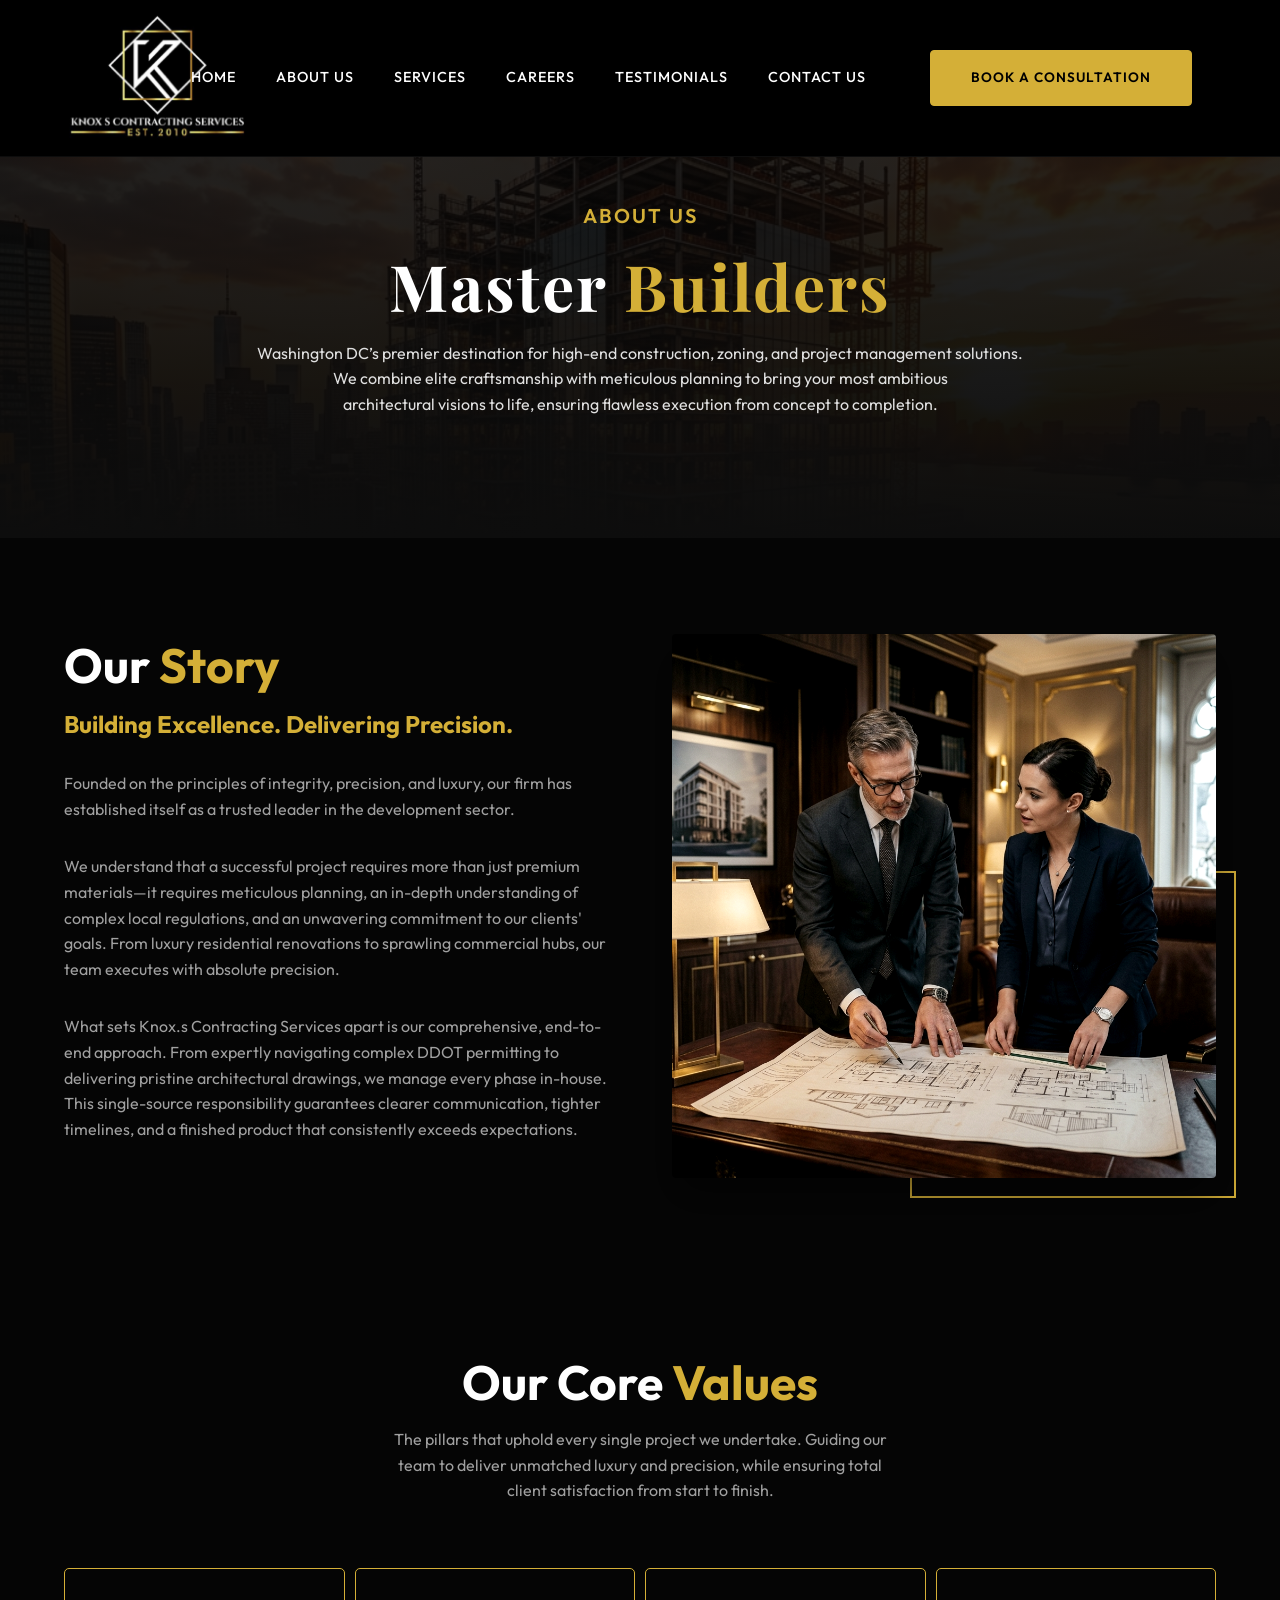
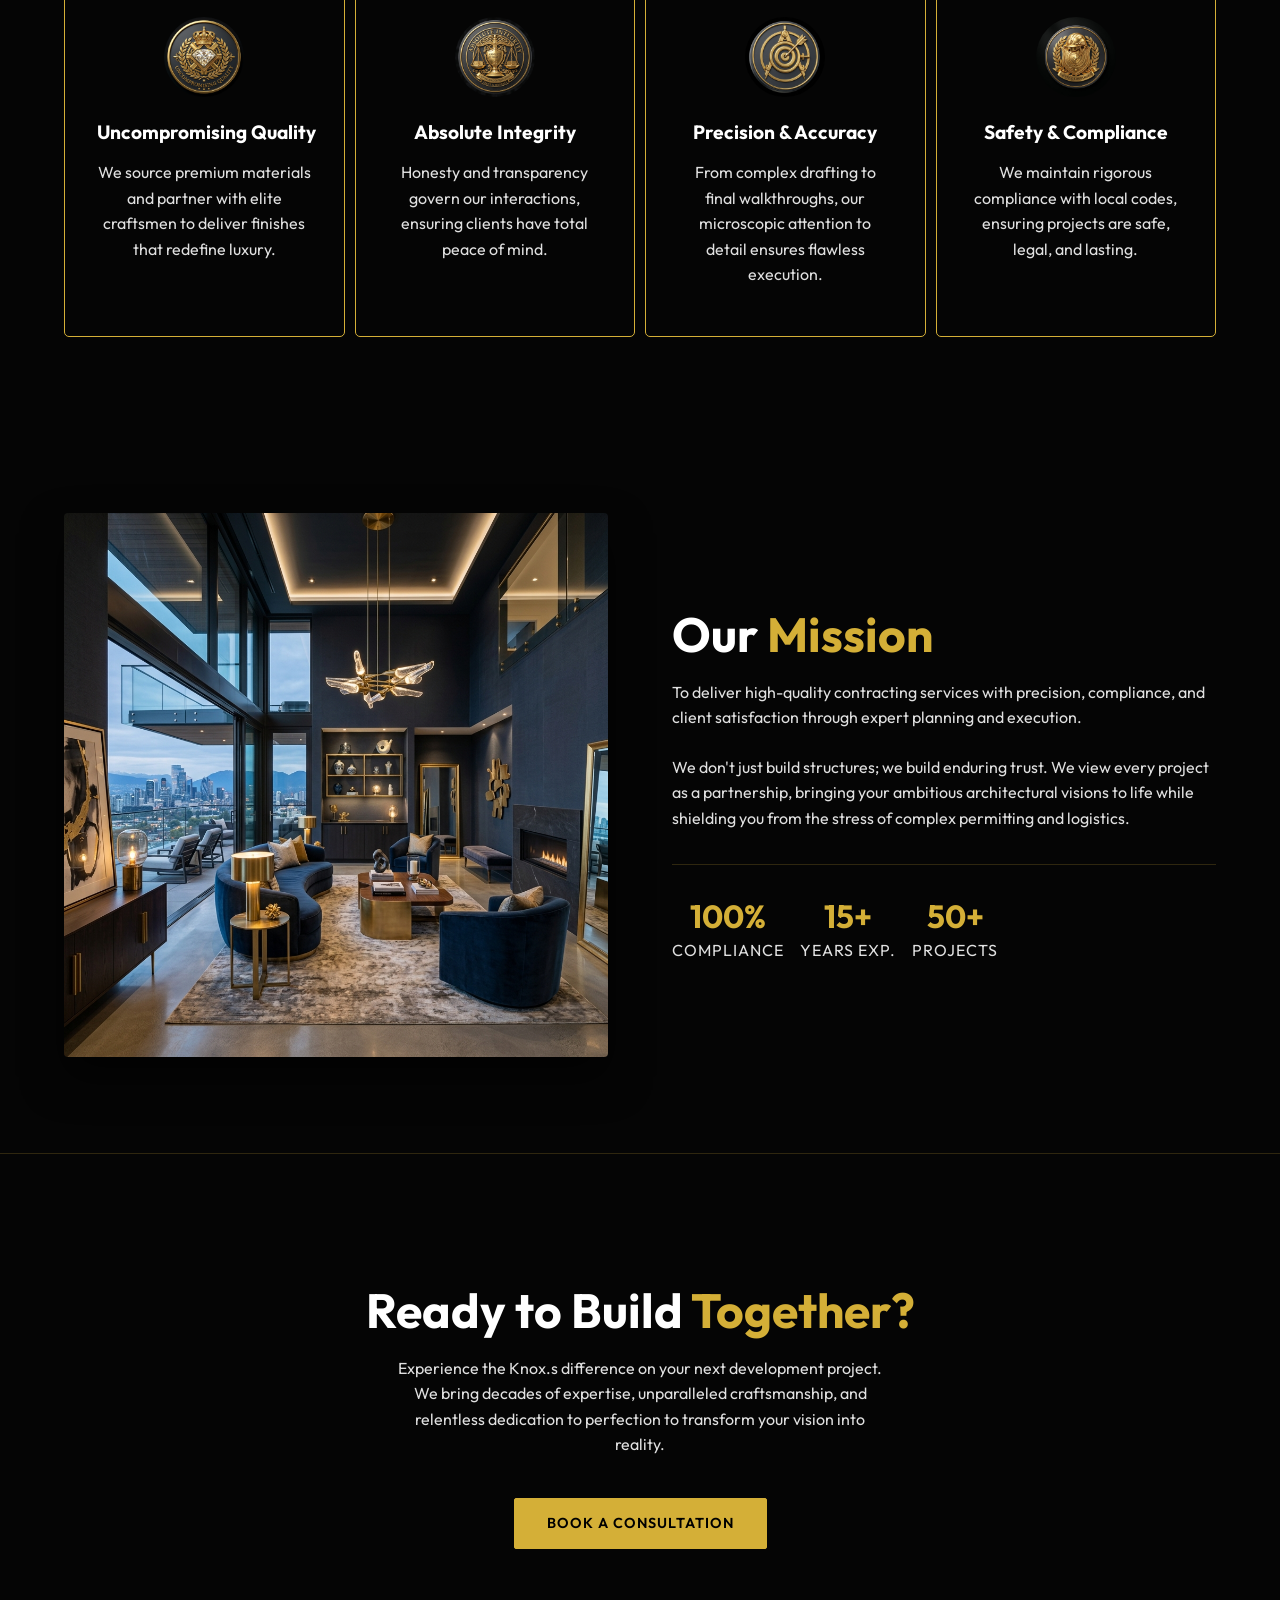
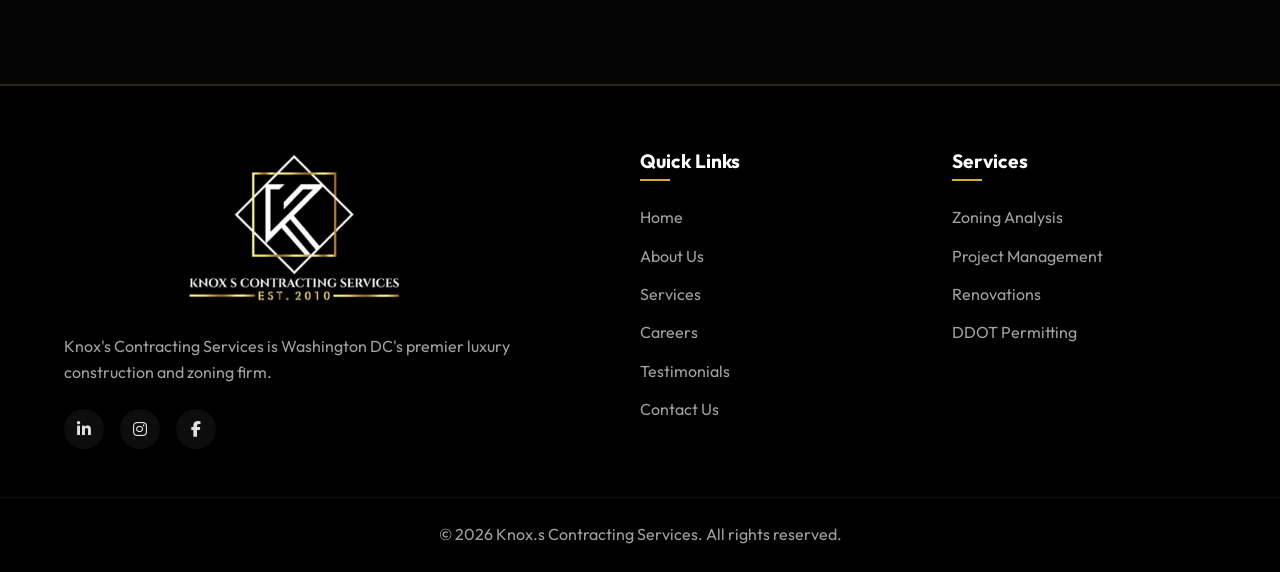
==== about.html @ 220d0be2 "feat: Add new single pages, generated images, responsive layouts, and fix navigation links" ====
<!DOCTYPE html>
<html lang="en">
<head>
    <meta charset="UTF-8">
    <meta name="viewport" content="width=device-width, initial-scale=1.0">
    <title>Knox.s Contracting Services | About Us</title>
    <meta name="description" content="Learn more about Knox.s Contracting Services, Washington DC's premier luxury construction firm.">
    <!-- Google Fonts -->
    <link rel="preconnect" href="https://fonts.googleapis.com">
    <link rel="preconnect" href="https://fonts.gstatic.com" crossorigin>
    <link href="https://fonts.googleapis.com/css2?family=Outfit:wght@300;400;500;700&family=Playfair+Display:ital,wght@0,600;1,600&display=swap" rel="stylesheet">
    <!-- FontAwesome for Icons -->
    <link rel="stylesheet" href="https://cdnjs.cloudflare.com/ajax/libs/font-awesome/6.4.0/css/all.min.css">
    <link rel="stylesheet" href="styles1.css">
    <style>
        .about-hero {
            position: relative;
            padding: 200px 0 120px;
            background-image: url('images/about_hero_new.png');
            background-size: cover;
            background-position: center;
            background-attachment: fixed;
            text-align: center;
            border-bottom: 2px solid var(--primary-gold);
        }
        .about-hero-overlay {
            position: absolute;
            top: 0;
            left: 0;
            width: 100%;
            height: 100%;
            background: linear-gradient(to bottom, rgba(0,0,0,0.8) 0%, rgba(13,13,13,1) 100%);
            z-index: 1;
        }
        .about-hero .container {
            position: relative;
            z-index: 2;
        }
        .about-hero .page-title {
            font-size: 4rem;
            margin-bottom: 1rem;
            font-family: 'Playfair Display', serif;
            letter-spacing: 2px;
        }
        .about-hero .lead {
            font-size: 1.2rem;
            color: var(--text-muted);
            max-width: 700px;
            margin: 0 auto;
        }
        
        .core-values {
            padding: 5rem 0;
            background-color: var(--bg-card);
        }
        .values-grid {
            display: grid;
            grid-template-columns: repeat(auto-fit, minmax(250px, 1fr));
            gap: 10px;
            margin-top: 3rem;
        }
        .value-card {
            padding: 3rem 2rem;
            text-align: center;
            border: 1px solid var(--clr-gold);
            border-radius: 5px;
            transition: all 0.4s ease;
            background: transparent;
        }
        .value-card:hover {
            transform: translateY(-10px);
        }
        .value-card i {
            font-size: 2.5rem;
            color: var(--primary-gold);
            margin-bottom: 1.5rem;
        }
        .value-card h3 {
            margin-bottom: 1rem;
            font-size: 1.2rem;
            white-space: nowrap;
        }

        .mission-section {
            display: grid;
            grid-template-columns: 1fr 1fr;
            gap: 4rem;
            align-items: center;
        }
        .mission-image {
            position: relative;
        }
        .mission-image img {
            width: 100%;
            border-radius: 4px;
            box-shadow: 0 20px 40px rgba(0,0,0,0.6);
        }
        .mission-image::before {
            content: '';
            position: absolute;
            top: -20px;
            left: -20px;
            width: 100%;
            height: 100%;
            border: 2px solid var(--primary-gold);
            z-index: -1;
            border-radius: 4px;
        }
        @media (max-width: 992px) {
            .mission-section {
                grid-template-columns: 1fr;
            }
            .mission-image {
                order: -1;
            }
        }
    </style>
</head>
<body>

    <!-- Header Navigation -->
    <header class="navbar">
        <div class="container nav-container">
            <a href="index.html" class="logo">
                <img src="images/logo.png" alt="Knox.s Contracting Services" class="nav-logo">
            </a>
            <nav class="nav-links">
                <a href="index.html">Home</a>
                <a href="about.html" class="active">About Us</a>
                <a href="services.html">Services</a>
                <a href="careers.html">Careers</a>
                <a href="testimonials.html">Testimonials</a>
                <a href="index.html#contact">Contact Us</a>
                <a href="consultation.html" class="btn btn-primary">Book a Consultation</a>
            </nav>
            <button class="mobile-menu-btn"><i class="fas fa-bars"></i></button>
        </div>
    </header>

    <!-- Page Header (Hero) -->
    <section class="about-hero">
        <div class="about-hero-overlay"></div>
        <div class="container reveal">
            <div style="font-size: 20px; text-transform: uppercase; letter-spacing: 2px; color: var(--clr-gold); font-weight: 600; margin-bottom: 1rem;">About Us</div>
            <h1 class="page-title">Master <span class="gold-text">Builders</span></h1>
            <p class="lead" style="max-width: 900px; margin: 0 auto; line-height: 1.6;">Washington DC’s premier destination for high-end construction, zoning, and project management solutions.<br>We combine elite craftsmanship with meticulous planning to bring your most ambitious<br>architectural visions to life, ensuring flawless execution from concept to completion.</p>
        </div>
    </section>

    <!-- Our Story Section -->
    <section class="about section-padding" id="our-story" style="background-color: var(--bg-darker);">
        <div class="container about-grid">
            <div class="about-content reveal">
                <h2 class="section-title">Our <span class="gold-text">Story</span></h2>
                <h3 class="gold-text mb-2" style="font-size: 1.5rem;">Building Excellence. Delivering Precision.</h3>
                <p class="lead">Founded on the principles of integrity, precision, and luxury, our firm has established itself as a trusted leader in the development sector.</p>
                <p>We understand that a successful project requires more than just premium materials—it requires meticulous planning, an in-depth understanding of complex local regulations, and an unwavering commitment to our clients' goals. From luxury residential renovations to sprawling commercial hubs, our team executes with absolute precision.</p>
                <p>What sets Knox.s Contracting Services apart is our comprehensive, end-to-end approach. From expertly navigating complex DDOT permitting to delivering pristine architectural drawings, we manage every phase in-house. This single-source responsibility guarantees clearer communication, tighter timelines, and a finished product that consistently exceeds expectations.</p>
            </div>
            <div class="about-image reveal delay-1">
                <div class="image-wrapper">
                    <img src="images/about_story_new.png" alt="Our Story">
                    <div class="accent-box"></div>
                </div>
            </div>
        </div>
    </section>

    <!-- Core Values Section -->
    <section class="core-values">
        <div class="container">
            <div class="section-header center reveal">
                <h2 class="section-title">Our Core <span class="gold-text">Values</span></h2>
                <p style="max-width: 500px; margin: 0 auto; line-height: 1.6;">The pillars that uphold every single project we undertake. Guiding our team to deliver unmatched luxury and precision, while ensuring total client satisfaction from start to finish.</p>
            </div>
            <div class="values-grid">
                <div class="value-card reveal">
                    <img src="images/icon_quality_gold.png" alt="Quality Icon" style="display: block; width: 80px; height: 80px; border-radius: 50%; margin: 0 auto 1.5rem auto;">
                    <h3>Uncompromising Quality</h3>
                    <p>We source premium materials and partner with elite craftsmen to deliver finishes that redefine luxury.</p>
                </div>
                <div class="value-card reveal delay-1">
                    <img src="images/icon_integrity_gold.png" alt="Integrity Icon" style="display: block; width: 80px; height: 80px; border-radius: 50%; margin: 0 auto 1.5rem auto;">
                    <h3>Absolute Integrity</h3>
                    <p>Honesty and transparency govern our interactions, ensuring clients have total peace of mind.</p>
                </div>
                <div class="value-card reveal delay-2">
                    <img src="images/icon_precision_gold.png" alt="Precision Icon" style="display: block; width: 80px; height: 80px; border-radius: 50%; margin: 0 auto 1.5rem auto;">
                    <h3>Precision & Accuracy</h3>
                    <p>From complex drafting to final walkthroughs, our microscopic attention to detail ensures flawless execution.</p>
                </div>
                <div class="value-card reveal delay-3">
                    <img src="images/icon_safety_gold.png" alt="Safety Icon" style="display: block; width: 80px; height: 80px; border-radius: 50%; margin: 0 auto 1.5rem auto;">
                    <h3>Safety & Compliance</h3>
                    <p>We maintain rigorous compliance with local codes, ensuring projects are safe, legal, and lasting.</p>
                </div>
            </div>
        </div>
    </section>

    <!-- Our Mission Section -->
    <section class="section-padding" style="background-color: var(--bg-darker);">
        <div class="container mission-section">
            <div class="mission-image reveal">
                <img src="images/about_vision_new.png" alt="Our Mission">
            </div>
            <div class="mission-content reveal delay-1">
                <h2 class="section-title">Our <span class="gold-text">Mission</span></h2>
                <p class="lead mb-2" style="color: var(--text-light);">To deliver high-quality contracting services with precision, compliance, and client satisfaction through expert planning and execution.</p>
                <p>We don't just build structures; we build enduring trust. We view every project as a partnership, bringing your ambitious architectural visions to life while shielding you from the stress of complex permitting and logistics.</p>
                
                <div class="stats mt-4" style="grid-template-columns: repeat(3, 1fr); gap: 1rem; border-top: 1px solid rgba(212,175,55,0.2); padding-top: 2rem;">
                    <div class="stat-item" style="text-align: center;">
                        <h3 class="gold-text" style="font-size: 2rem;">100%</h3>
                        <p style="font-size: 0.9rem;">Compliance</p>
                    </div>
                    <div class="stat-item" style="text-align: center;">
                        <h3 class="gold-text" style="font-size: 2rem;">15+</h3>
                        <p style="font-size: 0.9rem;">Years Exp.</p>
                    </div>
                    <div class="stat-item" style="text-align: center;">
                        <h3 class="gold-text" style="font-size: 2rem;">50+</h3>
                        <p style="font-size: 0.9rem;">Projects</p>
                    </div>
                </div>
            </div>
        </div>
    </section>

    <!-- Commitment Banner -->
    <section class="commitment parallax-banner" style="background-image: url('images/about_bottom_new.png');">
        <div class="parallax-overlay"></div>
        <div class="container commitment-content center reveal">
            <h2 class="section-title" style="margin-bottom: 1rem;">Ready to Build <span class="gold-text">Together?</span></h2>
            <p class="commitment-subtext mx-auto" style="max-width: 500px; margin: 0 auto; line-height: 1.6;">Experience the Knox.s difference on your next development project. We bring decades of expertise, unparalleled craftsmanship, and relentless dedication to perfection to transform your vision into reality.</p>
            <div style="margin-top: 2.5rem;">
                <a href="consultation.html" class="btn btn-primary">Book a Consultation</a>
            </div>
        </div>
    </section>

    <!-- Footer -->
    <footer>
        <div class="container footer-grid">
            <div class="footer-brand">
                <a href="index.html" class="logo" style="margin-bottom: 1.5rem;">
                    <img src="images/logo.png" alt="Knox.s Contracting Services" class="footer-logo">
                </a>
                <p>Knox's Contracting Services is Washington DC's premier luxury construction and zoning firm.</p>
                <div class="social-links">
                    <a href="#"><i class="fab fa-linkedin-in"></i></a>
                    <a href="#"><i class="fab fa-instagram"></i></a>
                    <a href="#"><i class="fab fa-facebook-f"></i></a>
                </div>
            </div>
            <div class="footer-links">
                <h4>Quick Links</h4>
                <ul>
                    <li><a href="index.html">Home</a></li>
                    <li><a href="about.html">About Us</a></li>
                    <li><a href="services.html">Services</a></li>
                    <li><a href="careers.html">Careers</a></li>
                    <li><a href="testimonials.html">Testimonials</a></li>
                    <li><a href="index.html#contact">Contact Us</a></li>
                </ul>
            </div>
            <div class="footer-links">
                <h4>Services</h4>
                <ul>
                    <li><a href="zoning-analysis.html">Zoning Analysis</a></li>
                    <li><a href="project-management.html">Project Management</a></li>
                    <li><a href="renovation.html">Renovations</a></li>
                    <li><a href="ddot-permitting.html">DDOT Permitting</a></li>
                </ul>
            </div>
        </div>
        <div class="footer-bottom">
            <div class="container">
                <p>&copy; 2026 Knox.s Contracting Services. All rights reserved.</p>
            </div>
        </div>
    </footer>

    <script src="script1.js"></script>
</body>
</html>
---- styles1.css ----
/* ==========================================================================
   CSS Variables & Global Styles
   ========================================================================== */
:root {
    /* Colors */
    --clr-bg: #050505;
    --clr-bg-alt: #0a0a0a;
    --clr-surface: #111111;
    --clr-surface-hover: #1a1a1a;

    --clr-gold: #D4AF37;
    --clr-gold-light: #F3E5AB;
    --clr-gold-dark: #AA8B2C;

    --clr-text: #E0E0E0;
    --clr-text-muted: #A0A0A0;

    /* Typography */
    --font-primary: 'Outfit', sans-serif;
    --font-heading: 'Playfair Display', serif;

    /* Transitions */
    --transition-fast: 0.2s ease;
    --transition-normal: 0.3s cubic-bezier(0.25, 0.46, 0.45, 0.94);
    --transition-slow: 0.6s cubic-bezier(0.25, 0.46, 0.45, 0.94);

    /* Spacing */
    --section-padding: 6rem 0;
}

html {
    scroll-behavior: smooth;
    box-sizing: border-box;
}

*,
*::before,
*::after {
    box-sizing: inherit;
    margin: 0;
    padding: 0;
}

body {
    font-family: var(--font-primary);
    background-color: var(--clr-bg);
    color: var(--clr-text);
    line-height: 1.6;
    overflow-x: hidden;
}

p {
    font-size: 16px !important;
}

h1,
h2,
h3,
h4,
h5,
h6 {
    font-family: var(--font-primary);
    font-weight: 700;
    line-height: 1.2;
    margin-bottom: 1rem;
    color: #ffffff;
}

h1 {
    font-size: clamp(2.5rem, 5vw, 4.5rem);
}

h2 {
    font-size: clamp(2rem, 4vw, 3rem);
}

h3 {
    font-size: 1.5rem;
}

a {
    text-decoration: none;
    color: var(--clr-text);
    transition: var(--transition-normal);
}

ul {
    list-style: none;
}

img {
    max-width: 100%;
    display: block;
    height: auto;
}

.container {
    width: 90%;
    max-width: 1200px;
    margin: 0 auto;
}

.section-padding {
    padding: var(--section-padding);
}

.bg-darker {
    background-color: var(--clr-bg-alt);
}

.gold-text {
    color: var(--clr-gold);
}

.center {
    text-align: center;
}

.mx-auto {
    margin-left: auto !important;
    margin-right: auto !important;
}

.mb-2 {
    margin-bottom: 2rem;
}

.lead {
    font-size: 1.15rem;
    color: var(--clr-gold-light);
    margin-bottom: 1.5rem;
}

/* ==========================================================================
   Buttons
   ========================================================================== */
.btn {
    display: inline-block;
    padding: 0.8rem 2rem;
    font-weight: 600;
    text-transform: uppercase;
    letter-spacing: 1px;
    font-size: 0.9rem;
    border-radius: 2px;
    cursor: pointer;
    transition: var(--transition-normal);
    position: relative;
    overflow: hidden;
    z-index: 1;
    white-space: nowrap;
}

.btn-primary {
    background-color: var(--clr-gold);
    color: #000;
    border: 1px solid var(--clr-gold);
}

.btn-primary:hover {
    background-color: transparent;
    color: var(--clr-gold);
}

.btn-secondary {
    background-color: transparent;
    color: #fff;
    border: 1px solid #fff;
}

.btn-secondary:hover {
    background-color: #fff;
    color: #000;
}

.btn-outline {
    background-color: transparent;
    color: var(--clr-gold);
    border: 1px solid var(--clr-gold);
}

.btn-outline:hover {
    background-color: var(--clr-gold);
    color: #000;
}

.btn-full {
    width: 100%;
    text-align: center;
}

/* ==========================================================================
   Navigation
   ========================================================================== */
.navbar {
    position: fixed;
    top: 0;
    width: calc(100vw - var(--scrollbar-width, 0px));
    background-color: #000000;
    backdrop-filter: blur(10px);
    z-index: 1000;
    padding: 30px 0;
    transition: var(--transition-normal);
    border-bottom: 1px solid rgba(255, 255, 255, 0.05);
}

.navbar.scrolled {
    padding: 1rem 0;
    background-color: rgba(5, 5, 5, 0.98);
    box-shadow: 0 4px 20px rgba(0, 0, 0, 0.5);
}

.nav-container {
    display: flex;
    justify-content: space-between;
    align-items: center;
}

.logo {
    display: flex;
    flex-direction: column;
}

.nav-logo {
    height: 60px;
    width: auto;
    object-fit: contain;
    transition: var(--transition-normal);
    display: block;
    mix-blend-mode: screen;
    transform: scale(2.2);
    transform-origin: center left;
}

.navbar.scrolled .nav-logo {
    height: 50px;
}

.footer-logo {
    height: 160px;
    width: auto;
    object-fit: contain;
    display: block;
    mix-blend-mode: screen;
    margin-left: -35px;
}

.nav-links {
    display: flex;
    align-items: center;
    gap: 2.5rem;
}

.nav-links a:not(.btn) {
    font-size: 0.9rem;
    font-weight: 500;
    text-transform: uppercase;
    letter-spacing: 1px;
    position: relative;
    color: #ffffff;
    text-decoration: none;
    white-space: nowrap;
}

.nav-links a:not(.btn)::after {
    content: '';
    position: absolute;
    bottom: -5px;
    left: 0;
    width: 0;
    height: 1px;
    background-color: var(--clr-gold);
    transition: var(--transition-normal);
}

.nav-links a:not(.btn):hover {
    color: var(--clr-gold);
}

.nav-links a:not(.btn):hover::after {
    width: 100%;
}

.mobile-menu-btn {
    display: none;
    background: none;
    border: none;
    color: #fff;
    font-size: 1.5rem;
    cursor: pointer;
}

/* ==========================================================================
   Hero Section
   ========================================================================== */
.hero-section {
    height: 100vh;
    min-height: 600px;
    display: flex;
    align-items: center;
    position: relative;
    background-image: url('images/hero1.png');
    background-size: cover;
    background-position: center;
    background-attachment: scroll;
}

.hero-overlay {
    position: absolute;
    top: 0;
    left: 0;
    width: 100%;
    height: 100%;
    background: linear-gradient(to right, rgba(0, 0, 0, 0.9) 0%, rgba(0, 0, 0, 0.6) 40%, rgba(0, 0, 0, 0.2) 100%);
}

.hero-content {
    position: relative;
    z-index: 2;
    width: 100%;
    padding-top: 80px;
}

.hero-left-align {
    display: flex;
    align-items: stretch;
    gap: 1.5rem;
}

.vertical-accent {
    width: 6px;
    background-color: var(--clr-gold);
    border-radius: 3px;
    margin-top: 10px;
    margin-bottom: 10px;
    box-shadow: 0 0 10px rgba(212, 175, 55, 0.4);
}

.hero-title {
    margin-bottom: 1.5rem;
    text-shadow: 0 4px 10px rgba(0, 0, 0, 0.5);
    font-size: 50px;
    line-height: 1.1;
    text-align: left;
    color: #ffffff;
}

.hero-overline {
    font-size: 20px;
    margin-bottom: 0.5rem;
    color: var(--clr-gold);
    text-transform: uppercase;
    letter-spacing: 2px;
    font-weight: 600;
    text-align: left;
}

.hero-description {
    font-size: 1.15rem;
    line-height: 1.6;
    margin-bottom: 2.5rem;
    color: #cccccc;
    max-width: 600px;
    text-align: left;
}

.hero-buttons {
    display: flex;
    justify-content: flex-start;
    gap: 1rem;
}

.btn-dark-gold {
    background-color: #111;
    color: var(--clr-gold);
    border: 1px solid #111;
}

.btn-dark-gold:hover {
    background-color: transparent;
    color: #111;
    border: 1px solid #111;
}

/* ==========================================================================
   About Section
   ========================================================================== */
.about-grid {
    display: grid;
    grid-template-columns: 1fr 1fr;
    gap: 4rem;
    align-items: center;
}

.about-content p {
    color: var(--clr-text-muted);
    margin-bottom: 2rem;
}

.stats {
    display: flex;
    gap: 3rem;
    margin-top: 2rem;
    padding-top: 2rem;
    border-top: 1px solid rgba(255, 255, 255, 0.1);
}

.stat-item h3 {
    font-size: 2.5rem;
    margin-bottom: 0.2rem;
}

.stat-item p {
    font-size: 0.9rem;
    text-transform: uppercase;
    letter-spacing: 1px;
    margin-bottom: 0;
}

.about-image {
    position: relative;
}

.image-wrapper {
    position: relative;
    z-index: 2;
}

.about-image-overlay {
    position: absolute;
    bottom: 20px;
    left: -20px;
    background-color: rgba(205, 170, 75, 0.85);
    backdrop-filter: blur(5px);
    padding: 1.5rem;
    border-radius: 4px;
    max-width: 85%;
    box-shadow: 0 10px 30px rgba(0, 0, 0, 0.4);
    z-index: 10;
}

.about-image-overlay h4 {
    color: #111;
    font-size: 1.1rem;
    margin-bottom: 0.5rem;
    font-weight: 700;
}

.about-image-overlay p {
    color: #222;
    font-size: 0.9rem;
    margin-bottom: 1rem;
    line-height: 1.4;
}

.btn-sm {
    padding: 0.5rem 1rem;
    font-size: 0.8rem;
}

.image-wrapper img {
    border-radius: 4px;
    box-shadow: 0 20px 40px rgba(0, 0, 0, 0.5);
    filter: grayscale(20%) contrast(1.1);
}

.accent-box {
    position: absolute;
    bottom: -20px;
    right: -20px;
    width: 60%;
    height: 60%;
    border: 2px solid var(--clr-gold);
    z-index: -1;
}

/* ==========================================================================
   Services Section
   ========================================================================== */
.services {
    position: relative;
    background-color: #050505;
    z-index: 1;
}

.section-header {
    max-width: 800px;
    margin: 0 auto 4rem;
}

.section-header p {
    color: var(--clr-text-muted);
}

.services-grid {
    display: grid;
    grid-template-columns: repeat(auto-fit, minmax(300px, 1fr));
    gap: 2rem;
}

.service-card {
    background: rgba(20, 20, 20, 0.4);
    backdrop-filter: blur(12px);
    -webkit-backdrop-filter: blur(12px);
    padding: 3rem 2.5rem;
    border-radius: 12px;
    border: 1px solid rgba(212, 175, 55, 0.15);
    transition: all 0.4s cubic-bezier(0.175, 0.885, 0.32, 1.275);
    position: relative;
    box-shadow: 0 8px 32px 0 rgba(0, 0, 0, 0.37);
    text-align: center;
}

.service-card:hover {
    transform: translateY(-12px);
    background: rgba(30, 30, 30, 0.6);
    border-color: rgba(212, 175, 55, 0.6);
    box-shadow: 0 15px 35px rgba(0, 0, 0, 0.5), 0 0 20px rgba(212, 175, 55, 0.2);
}

.service-card::before {
    content: '';
    position: absolute;
    top: 0;
    left: 0;
    width: 100%;
    height: 100%;
    background: linear-gradient(135deg, rgba(212, 175, 55, 0.1) 0%, rgba(212, 175, 55, 0) 100%);
    opacity: 0;
    transition: opacity 0.4s ease;
    pointer-events: none;
}

.service-card:hover::before {
    opacity: 1;
}

.nav-links .btn {
    padding: 1rem 2.5rem;
    font-size: 0.85rem;
    border-radius: 4px;
    margin: 20px 1.5rem;
}

.service-btn {
    display: inline-block;
    margin-top: 1.5rem;
    padding: 0.6rem 1.2rem;
    font-size: 0.85rem;
    font-weight: 600;
    text-transform: uppercase;
    letter-spacing: 1px;
    color: var(--clr-gold);
    border: 1px solid var(--clr-gold);
    border-radius: 4px;
    background: transparent;
    transition: all 0.3s ease;
}

.service-btn:hover {
    background: var(--clr-gold);
    color: #111;
    box-shadow: 0 4px 15px rgba(212, 175, 55, 0.4);
}

.service-icon {
    margin-bottom: 1.5rem;
    transition: all 0.3s ease;
}

.service-icon img {
    width: 80px;
    height: 80px;
    border-radius: 50%;
    object-fit: cover;
    border: 2px solid rgba(212, 175, 55, 0.3);
    box-shadow: 0 5px 15px rgba(0, 0, 0, 0.6);
    transition: all 0.4s ease;
    margin: 0 auto;
}

.service-card:hover .service-icon {
    filter: drop-shadow(0 0 10px rgba(212, 175, 55, 0.6));
    transform: scale(1.05);
}

.service-card h3 {
    margin-bottom: 8px;
    font-size: 1.35rem;
    font-weight: 700;
}

.service-card p {
    margin-top: 0;
    color: #888;
    /* Lighter color for better visual hierarchy */
    font-size: 0.95rem;
}

/* ==========================================================================
   Process Section
   ========================================================================== */
.process {
    background-color: #050505;
    border-top: 1px solid rgba(212, 175, 55, 0.2);
}

.process-timeline {
    display: flex;
    flex-direction: column;
    gap: 5rem;
    padding-top: 2rem;
}

.process-row {
    display: flex;
    align-items: center;
    gap: 4rem;
}

.process-row.reverse {
    flex-direction: row-reverse;
}

.process-image {
    flex: 1;
    position: relative;
}

.process-image img {
    width: 100%;
    height: 400px;
    object-fit: cover;
    border-radius: 8px;
    box-shadow: 0 15px 40px rgba(0, 0, 0, 0.4);
    border: 1px solid rgba(255, 255, 255, 0.05);
}

.process-number {
    position: absolute;
    bottom: -30px;
    left: -30px;
    font-size: 5rem;
    font-weight: 800;
    color: transparent;
    -webkit-text-stroke: 2px var(--clr-gold);
    line-height: 1;
    font-family: var(--font-heading);
    background: #050505;
    padding: 0 10px;
    z-index: 2;
}

.process-row.reverse .process-number {
    left: auto;
    right: -30px;
}

.process-text {
    flex: 1;
}

.process-text h3 {
    font-size: 2rem;
    margin-bottom: 8px;
    font-weight: 700;
    color: var(--clr-gold);
}

.process-text p {
    margin-top: 0;
    font-size: 1.1rem;
    color: #888;
    line-height: 1.7;
}

/* ==========================================================================
   Why Choose Us
   ========================================================================== */
.why-us-grid {
    display: grid;
    grid-template-columns: 1fr 1fr;
    gap: 4rem;
    align-items: center;
}

.why-us-icons-grid {
    display: grid;
    grid-template-columns: 1fr 1fr;
    gap: 1.5rem;
}

/* ==========================================================================
   Why Choose Us - Interactive Tabs
   ========================================================================== */
.tabs-container {
    display: flex;
    flex-direction: column;
}

.tabs-list {
    margin-top: 2rem;
    display: flex;
    flex-direction: column;
    gap: 1rem;
}

.tab-item {
    background: rgba(15, 15, 15, 0.4);
    border: 1px solid rgba(212, 175, 55, 0.1);
    border-radius: 4px;
    overflow: hidden;
    transition: all 0.4s ease;
}

.tab-item:hover:not(.active) {
    background: rgba(25, 25, 25, 0.6);
    border-color: rgba(212, 175, 55, 0.3);
}

.tab-item.active {
    background: rgba(20, 20, 20, 0.9);
    border-color: var(--clr-gold);
    box-shadow: 0 5px 20px rgba(212, 175, 55, 0.15);
}

.tab-header {
    display: flex;
    align-items: center;
    padding: 1.5rem;
    cursor: pointer;
    background: transparent;
    transition: all 0.3s ease;
}

.tab-header h4 {
    flex: 1;
    font-size: 1.15rem;
    margin: 0;
    color: #fff;
    font-weight: 700;
}

.tab-number {
    font-family: var(--font-heading);
    font-size: 1.2rem;
    color: var(--clr-gold);
    margin-right: 1.5rem;
    font-weight: 700;
}

.tab-icon {
    font-size: 1.5rem;
    color: var(--clr-gold);
    transition: transform 0.4s ease;
    opacity: 0.5;
}

.tab-item.active .tab-icon {
    opacity: 1;
    transform: scale(1.1);
}

.tab-content {
    max-height: 0;
    padding: 0 1.5rem;
    opacity: 0;
    transition: all 0.4s cubic-bezier(0, 1, 0, 1);
}

.tab-item.active .tab-content {
    max-height: 200px;
    padding-bottom: 1.5rem;
    opacity: 1;
    transition: all 0.5s ease-in-out;
}

.tab-content p {
    margin-top: 0;
    color: #888;
    font-size: 0.95rem;
    line-height: 1.6;
    margin-bottom: 0;
}

.tabs-image-showcase {
    position: relative;
    border-radius: 8px;
    overflow: hidden;
    aspect-ratio: 4/5;
    box-shadow: 0 20px 40px rgba(0, 0, 0, 0.5);
    border: 1px solid rgba(212, 175, 55, 0.2);
}

.tab-image {
    position: absolute;
    top: 0;
    left: 0;
    width: 100%;
    height: 100%;
    object-fit: cover;
    opacity: 0;
    transition: opacity 0.8s ease;
}

.tab-image.active {
    opacity: 1;
    z-index: 2;
}

/* ==========================================================================
   Commitment Banner
   ========================================================================== */
.commitment {
    position: relative;
    padding: 8rem 0;
    background-image: url('images/commitment_bg.png');
    background-size: cover;
    background-position: center;
    background-attachment: fixed;
    border-top: 1px solid rgba(212, 175, 55, 0.2);
    border-bottom: 1px solid rgba(212, 175, 55, 0.2);
}

.parallax-overlay {
    position: absolute;
    top: 0;
    left: 0;
    width: 100%;
    height: 100%;
    background: rgba(5, 5, 5, 0.85);
    z-index: 1;
}

.commitment-content {
    position: relative;
    z-index: 2;
}

.commitment-subtext {
    font-size: 1.15rem;
    color: #e0e0e0;
    max-width: 800px;
    margin: 0 auto 4rem;
    line-height: 1.6;
}

.commitment-grid {
    display: grid;
    grid-template-columns: repeat(auto-fit, minmax(280px, 1fr));
    gap: 2rem;
}

.commitment-item {
    background: rgba(15, 15, 15, 0.5);
    border: 1px solid rgba(212, 175, 55, 0.1);
    border-radius: 8px;
    padding: 3rem 2rem;
    backdrop-filter: blur(10px);
    transition: all 0.4s ease;
}

.commitment-item:hover {
    transform: translateY(-10px);
    border-color: rgba(212, 175, 55, 0.5);
    box-shadow: 0 15px 40px rgba(0, 0, 0, 0.5);
}

.commitment-icon {
    font-size: 2.5rem;
    color: var(--clr-gold);
    margin-bottom: 1.5rem;
}

.commitment-item h3 {
    font-size: 1.4rem;
    margin-bottom: 1rem;
    color: #fff;
}

.commitment-item p {
    color: #bbb;
    font-size: 0.95rem;
    line-height: 1.5;
}

/* ==========================================================================
   Portfolio Section
   ========================================================================== */
.portfolio-grid {
    display: grid;
    grid-template-columns: repeat(auto-fit, minmax(280px, 1fr));
    gap: 1.5rem;
}

.portfolio-item {
    position: relative;
    border-radius: 4px;
    overflow: hidden;
    cursor: pointer;
    aspect-ratio: 4/3;
}

.portfolio-item img {
    width: 100%;
    height: 100%;
    object-fit: cover;
    transition: transform 0.6s ease;
    filter: grayscale(30%);
}

.portfolio-overlay {
    position: absolute;
    top: 0;
    left: 0;
    width: 100%;
    height: 100%;
    background: linear-gradient(to top, rgba(0, 0, 0, 0.9) 0%, rgba(0, 0, 0, 0.2) 100%);
    display: flex;
    flex-direction: column;
    justify-content: flex-end;
    padding: 2rem;
    opacity: 0;
    transition: var(--transition-normal);
}

.portfolio-text {
    transform: translateY(20px);
    transition: var(--transition-normal);
}

.portfolio-text h4 {
    color: #fff;
    margin-bottom: 8px;
    font-size: 1.25rem;
    font-weight: 700;
}

.portfolio-text p {
    margin-top: 0;
    color: #ccc;
    font-size: 0.9rem;
    text-transform: uppercase;
    letter-spacing: 1px;
}

.portfolio-item:hover img {
    transform: scale(1.05);
    filter: grayscale(0%);
}

.portfolio-item:hover .portfolio-overlay {
    opacity: 1;
}

.portfolio-item:hover .portfolio-text {
    transform: translateY(0);
}

/* ==========================================================================
   Contact Section
   ========================================================================== */
.contact-grid {
    display: grid;
    grid-template-columns: 1fr 1fr;
    gap: 4rem;
}

.info-item {
    display: flex;
    gap: 1.5rem;
    margin-bottom: 2rem;
}

.info-item i {
    font-size: 1.5rem;
    margin-top: 0.2rem;
}

.info-item h4 {
    margin-bottom: 0.3rem;
}

.info-item p {
    color: var(--clr-text-muted);
}

.contact-form-container {
    background-color: var(--clr-surface);
    padding: 3rem;
    border-radius: 4px;
    border: 1px solid rgba(255, 255, 255, 0.05);
}

.contact-form h3 {
    margin-bottom: 1.5rem;
    text-align: center;
}

.form-group {
    margin-bottom: 1.5rem;
}

input,
textarea {
    width: 100%;
    padding: 1rem 1.2rem;
    background-color: rgba(255, 255, 255, 0.03);
    border: 1px solid rgba(255, 255, 255, 0.1);
    border-radius: 2px;
    color: #fff;
    font-family: var(--font-primary);
    font-size: 1rem;
    transition: var(--transition-normal);
}

input:focus,
textarea:focus {
    outline: none;
    border-color: var(--clr-gold);
    background-color: rgba(255, 255, 255, 0.05);
}

textarea {
    resize: vertical;
}

/* ==========================================================================
   Footer
   ========================================================================== */
footer {
    background-color: #000;
    padding-top: 4rem;
    border-top: 1px solid rgba(212, 175, 55, 0.2);
}

.footer-grid {
    display: grid;
    grid-template-columns: 2fr 1fr 1fr;
    gap: 3rem;
    margin-bottom: 3rem;
}

.footer-brand .logo-text {
    font-size: 2.5rem;
}

.footer-brand p {
    color: var(--clr-text-muted);
    margin: 1.5rem 0;
    max-width: 450px;
    line-height: 1.6;
}

.social-links {
    display: flex;
    gap: 1rem;
    margin-top: 1.5rem;
}

.social-links a {
    display: flex;
    justify-content: center;
    align-items: center;
    width: 40px;
    height: 40px;
    background-color: rgba(255, 255, 255, 0.05);
    border-radius: 50%;
    transition: var(--transition-normal);
}

.social-links a:hover {
    background-color: var(--clr-gold);
    color: #000;
}

.footer-links h4 {
    font-size: 1.2rem;
    margin-bottom: 1.5rem;
    position: relative;
    padding-bottom: 0.5rem;
}

.footer-links h4::after {
    content: '';
    position: absolute;
    bottom: 0;
    left: 0;
    width: 30px;
    height: 2px;
    background-color: var(--clr-gold);
}

.footer-links li {
    margin-bottom: 0.8rem;
}

.footer-links a {
    color: var(--clr-text-muted);
}

.footer-links a:hover {
    color: var(--clr-gold);
}

.footer-bottom {
    padding: 1.5rem 0;
    border-top: 1px solid rgba(255, 255, 255, 0.05);
    text-align: center;
    color: var(--clr-text-muted);
    font-size: 0.9rem;
}

/* ==========================================================================
   Animations
   ========================================================================== */
.animate-up {
    opacity: 0;
    transform: translateY(30px);
    animation: fadeInUp 0.8s forwards;
}

.delay-1 {
    animation-delay: 0.2s;
}

.delay-2 {
    animation-delay: 0.4s;
}

.delay-3 {
    animation-delay: 0.6s;
}

.delay-4 {
    animation-delay: 0.8s;
}

@keyframes fadeInUp {
    to {
        opacity: 1;
        transform: translateY(0);
    }
}

.reveal {
    opacity: 0;
    transform: translateY(30px);
    transition: all 0.8s ease;
}

.reveal.active {
    opacity: 1;
    transform: translateY(0);
}

/* ==========================================================================
   Responsive
   ========================================================================== */
@media (max-width: 992px) {

    .about-grid,
    .why-us-grid,
    .contact-grid {
        grid-template-columns: 1fr;
        gap: 3rem;
    }

    .tabs-image-showcase {
        order: -1;
        margin-bottom: 1rem;
    }

    .footer-grid {
        grid-template-columns: 1fr 1fr;
    }

    h1 {
        font-size: 3rem;
    }

    .process-row,
    .process-row.reverse {
        flex-direction: column;
        gap: 3rem;
    }

    .process-number {
        bottom: -20px;
        left: 20px;
        font-size: 4rem;
    }

    .process-row.reverse .process-number {
        right: 20px;
        left: auto;
    }
}

@media (max-width: 768px) {
    .nav-links {
        position: fixed;
        top: 0;
        right: -100%;
        width: 70%;
        height: 100vh;
        background-color: #050505;
        flex-direction: column;
        justify-content: center;
        gap: 1.5rem;
        transition: 0.4s;
        box-shadow: -5px 0 20px rgba(0, 0, 0, 0.5);
    }

    .nav-links.active {
        right: 0;
    }

    .mobile-menu-btn {
        display: block;
        z-index: 1001;
    }

    .footer-grid {
        grid-template-columns: 1fr;
    }

    .hero-buttons {
        flex-direction: column;
    }

    .hero-section h1 {
        font-size: 2.2rem;
    }

    .stats {
        flex-direction: column;
        gap: 1.5rem;
    }
}

/* Service Details Values Grid */
.core-values {
    padding: 5rem 0;
    background-color: var(--clr-bg-alt);
}

.values-grid {
    display: grid;
    grid-template-columns: repeat(auto-fit, minmax(320px, 1fr));
    gap: 15px;
    margin-top: 3rem;
}

.value-card {
    padding: 3rem 2rem;
    text-align: center;
    border: 1px solid var(--clr-gold);
    border-radius: 5px;
    transition: all 0.4s ease;
    background: transparent;
}

.value-card:hover {
    transform: translateY(-10px);
}

.value-card i {
    font-size: 2.5rem;
    color: var(--clr-gold);
    margin-bottom: 1.5rem;
}

.value-card h3 {
    margin-bottom: 1rem;
    font-size: 1.2rem;
}
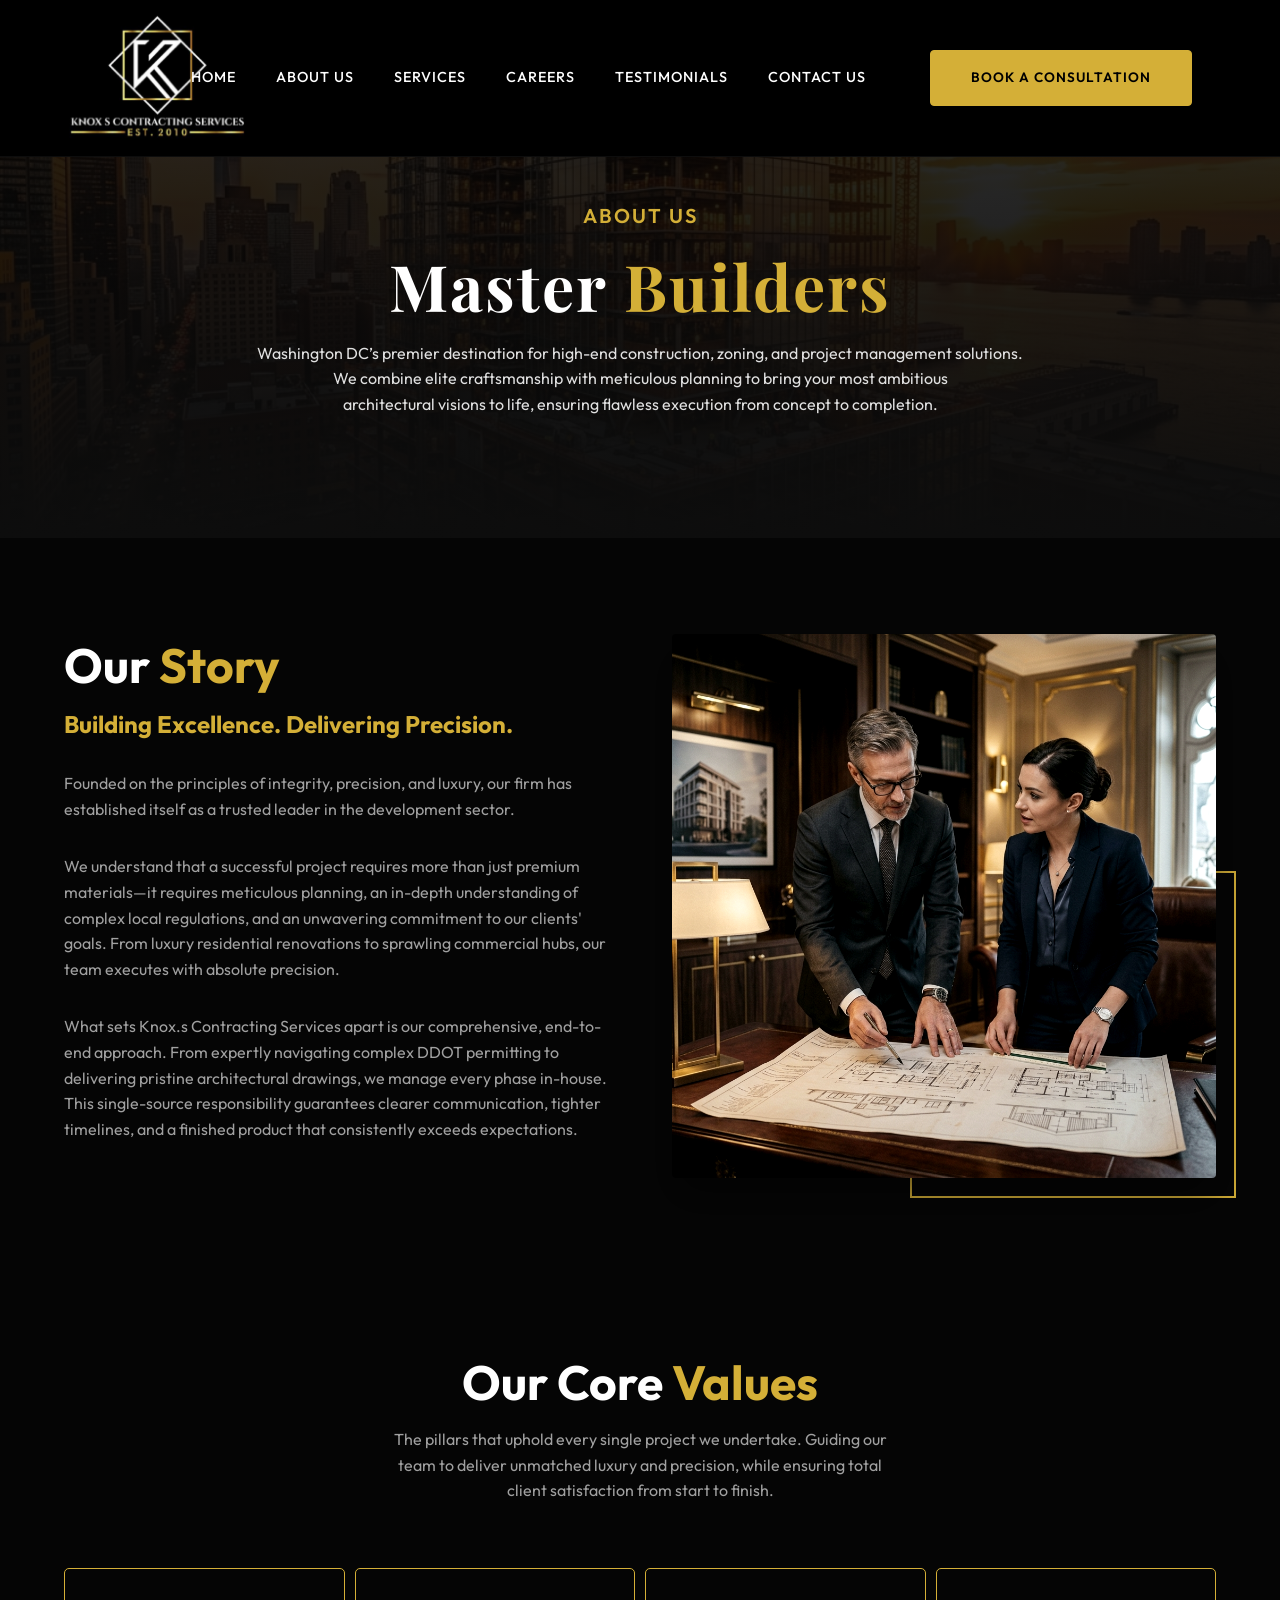
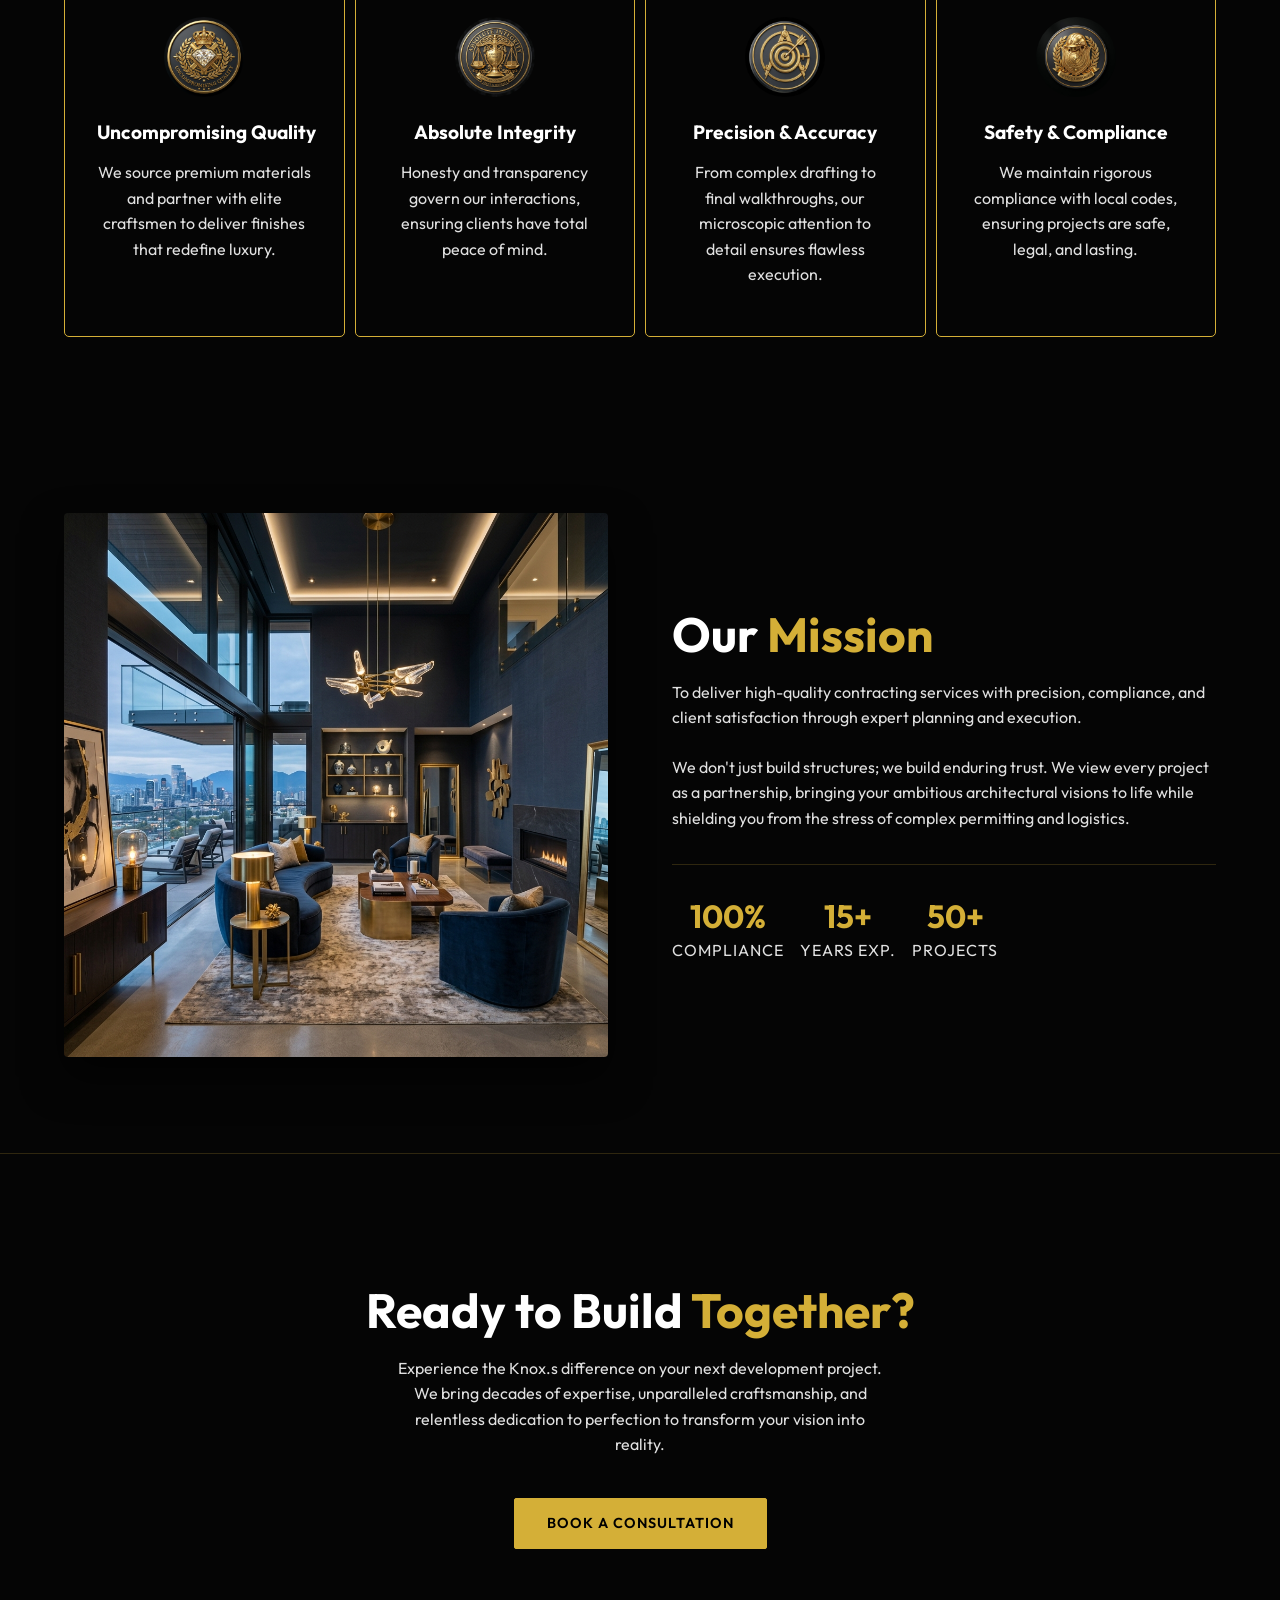
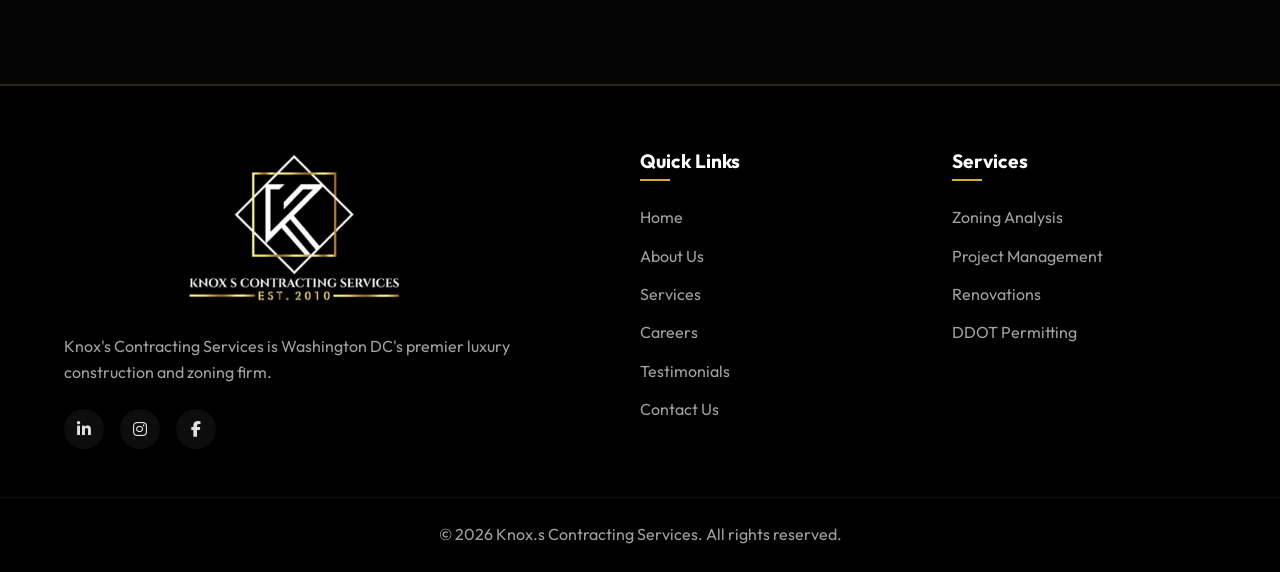
==== commit 51eed6dc: "fix: Remove background-attachment fixed from page headers to prevent image bleed on live site" ====
--- a/about.html
+++ b/about.html
@@ -19,7 +19,7 @@
             background-image: url('images/about_hero_new.png');
             background-size: cover;
             background-position: center;
-            background-attachment: fixed;
+            
             text-align: center;
             border-bottom: 2px solid var(--primary-gold);
         }
